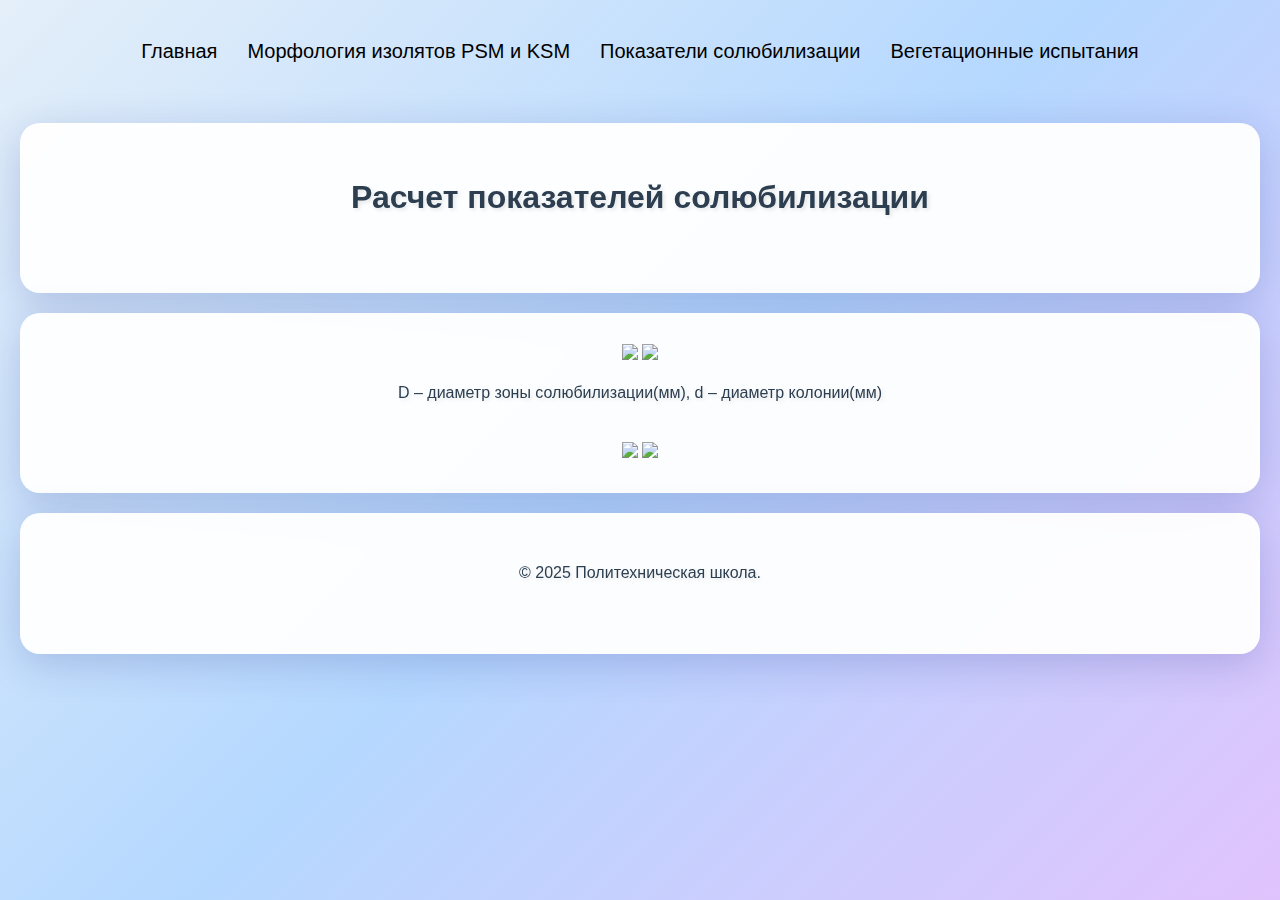
==== calculation/index.html @ 7d93053d "Add files via upload" ====
<!DOCTYPE html>
<html lang="ru">
<head>
    <meta charset="UTF-8">
    <meta name="viewport" content="width=device-width, initial-scale=1.0">
    <title>Изучение свойств микроорганизмов</title>
    <link rel="stylesheet" href="../css/styles.css">
</head>
<body>
    
    <nav>
        <ul>
            <li><a href="..">Главная</a></li>
            <li><a href="../morpology">Морфология изолятов PSM и KSM</a></li>
            <li><a href="#">Показатели солюбилизации</a></li>
            <li><a href="../testing">Вегетационные испытания</a></li> 
        </ul>
    </nav>
    
    <header>
        <h1>Расчет показателей солюбилизации</h1>
	</header>
	<main>
	     <center><img src="img/Рисунок7.png" width="35%">
		 <img src="img/Рисунок8.png" width="24%"></center>
		 <p>D – диаметр зоны солюбилизации(мм), d – диаметр колонии(мм)</p>

		 <center><img src="img/Рисунок9.png" width="28%">
		 <img src="img/Рисунок10.png" width="27%"></center>
	</main>

    <footer>
        <p>© 2025 Политехническая школа. </p>
    </footer>

</body>
</html>
---- css/styles.css ----
* {
    margin: 0;
    padding: 0;
    box-sizing: border-box;
}

nav {
    text-align: center;
    text-decoration: none;
}

nav ul {
    display: flex;
    justify-content: center;
    list-style: none;
    text-decoration: none;
}

nav li a {
    margin: 0 15px;
    font-size: 20px;
    text-decoration: none;
    color: inherit;
    transition: all 0.3s ease;
}

nav li a:hover {
    color: #9b59b6;
    text-shadow: 0 0 10px rgba(155, 89, 182, 0.5);
    transform: scale(1.1);
}

nav li {
    margin-top: 40px;
    margin-bottom: 40px;
}

body {
    justify-content: center;
    align-items: center;
    height: 100vh;
    background: linear-gradient(135deg, #e4eff9 0%, #b5d8ff 50%, #e0c3fc 100%);
    font-family: 'Poppins', 'Segoe UI', Tahoma, Geneva, Verdana, sans-serif;
    animation: gradientShift 15s ease infinite;
}

h1, h2, p {
    text-align: center;
    margin: 15px;
    margin-bottom: 35px;
    color: #2c3e50;
    line-height: 1.8;
    text-shadow: 2px 2px 4px rgba(0,0,0,0.1);
    transition: all 0.3s ease;
}

h1:hover, h2:hover {
    transform: translateY(-2px);
    color: #8e44ad;
}

header, main, footer {
    background-color: rgba(255, 255, 255, 0.95);
    padding: 30px;
    margin: 20px;
    border-radius: 20px;
    box-shadow: 0 10px 40px rgba(31, 38, 135, 0.2);
    backdrop-filter: blur(10px);
    transition: all 0.4s cubic-bezier(0.175, 0.885, 0.32, 1.275);
    border: 1px solid rgba(255, 255, 255, 0.3);
}

header:hover, main:hover, footer:hover {
    transform: translateY(-5px);
    box-shadow: 0 15px 45px rgba(31, 38, 135, 0.25);
}

@keyframes gradientShift {
    0% { background-position: 0% 50%; }
    50% { background-position: 100% 50%; }
    100% { background-position: 0% 50%; }
}
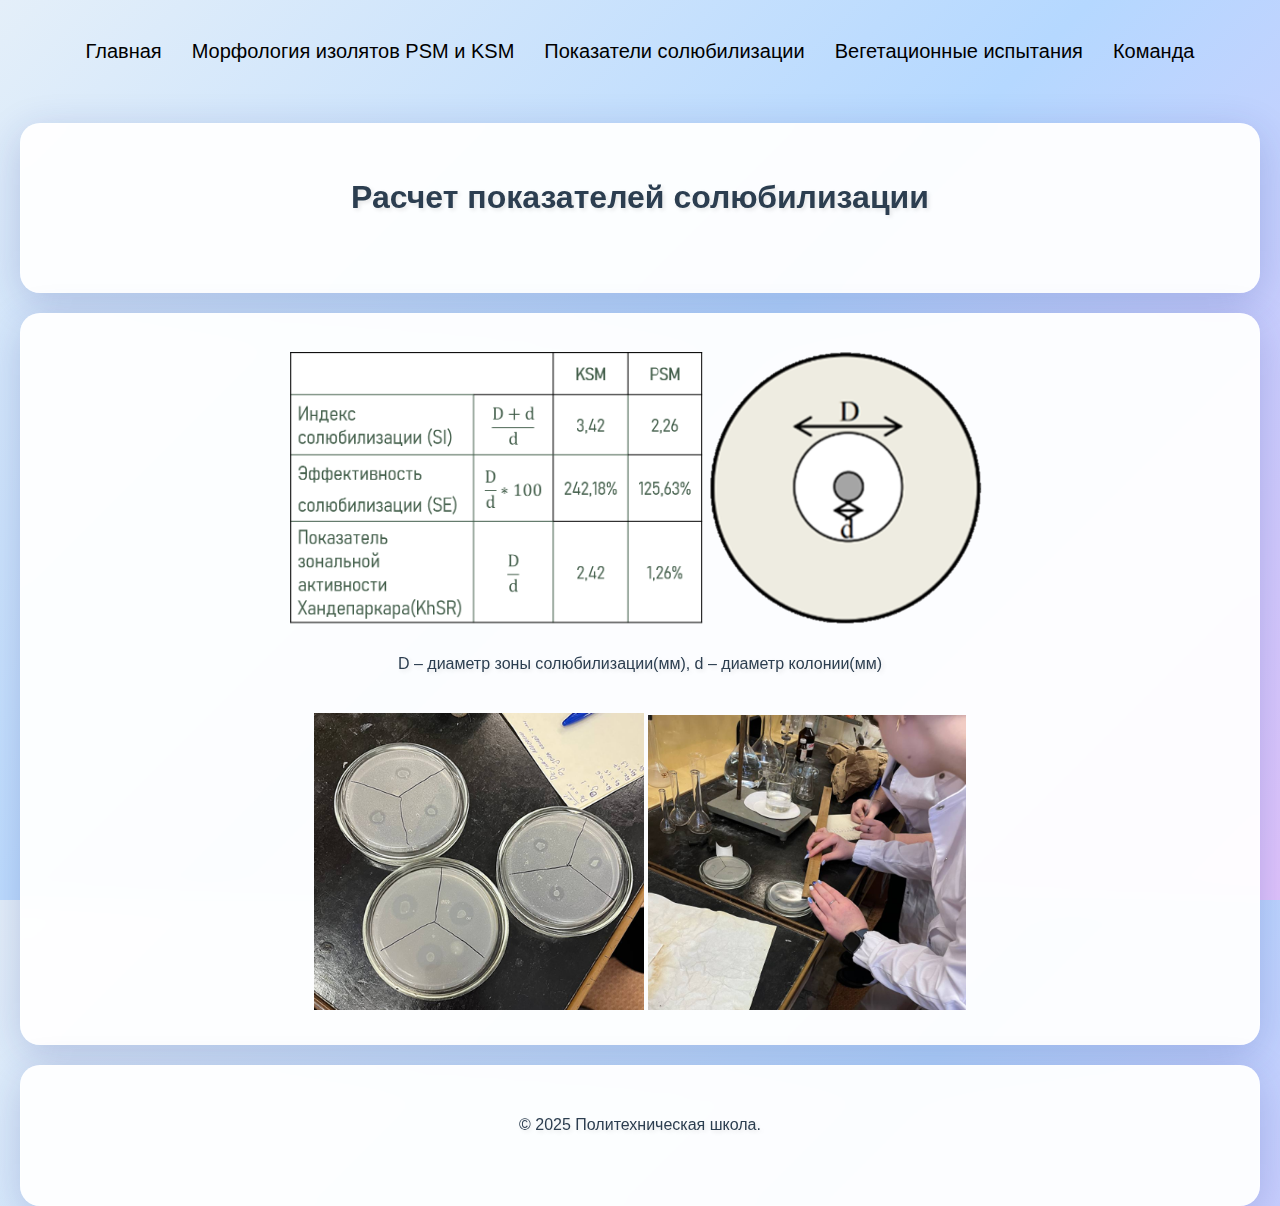
==== commit e177b85a: "Add team page link and fix relative paths" ====
--- a/calculation/index.html
+++ b/calculation/index.html
@@ -14,6 +14,7 @@
             <li><a href="../morpology">Морфология изолятов PSM и KSM</a></li>
             <li><a href="#">Показатели солюбилизации</a></li>
             <li><a href="../testing">Вегетационные испытания</a></li> 
+            <li><a href="../team">Команда</a></li>
         </ul>
     </nav>
     
@@ -21,12 +22,12 @@
         <h1>Расчет показателей солюбилизации</h1>
 	</header>
 	<main>
-	     <center><img src="img/Рисунок7.png" width="35%">
-		 <img src="img/Рисунок8.png" width="24%"></center>
+	     <center><img src="../img/Рисунок7.png" width="35%">
+		 <img src="../img/Рисунок8.png" width="24%"></center>
 		 <p>D – диаметр зоны солюбилизации(мм), d – диаметр колонии(мм)</p>
 
-		 <center><img src="img/Рисунок9.png" width="28%">
-		 <img src="img/Рисунок10.png" width="27%"></center>
+		 <center><img src="../img/Рисунок9.png" width="28%">
+		 <img src="../img/Рисунок10.png" width="27%"></center>
 	</main>
 
     <footer>
--- a/css/styles.css
+++ b/css/styles.css
@@ -14,6 +14,7 @@
     justify-content: center;
     list-style: none;
     text-decoration: none;
+    flex-direction: row;
 }
 
 nav li a {
@@ -22,6 +23,17 @@
     text-decoration: none;
     color: inherit;
     transition: all 0.3s ease;
+}
+
+@media screen and (max-width: 768px) {
+    nav ul {
+        flex-direction: column;
+        align-items: center;
+    }
+
+    nav li {
+        margin: 10px 0;
+    }
 }
 
 nav li a:hover {
